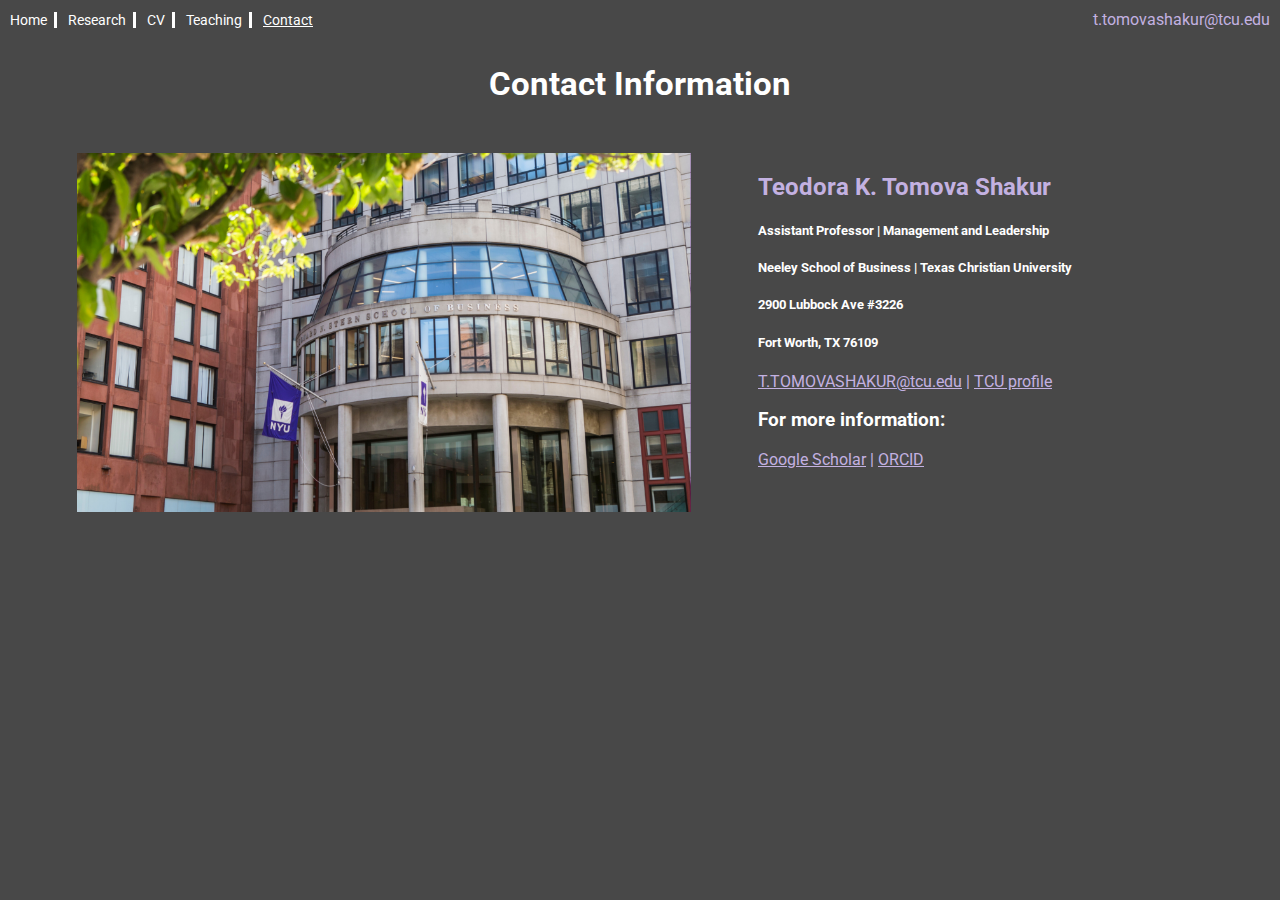
==== contact/index.html @ 63ae721c "tcu changes" ====
<!DOCTYPE html>
<html>
	<head>
		<title>Contact - Teodora K. Tomova Shakur</title>
		<link rel="stylesheet" type="text/css" href="assets/contact.css">
		<link href='https://fonts.googleapis.com/css?family=Roboto' rel='stylesheet' type='text/css'>
		<link rel="shortcut icon" href="assets/images/tcu.jpg">
		<!-- Global site tag (gtag.js) - Google Analytics -->
		<script async src="https://www.googletagmanager.com/gtag/js?id=G-89NV1QDWPR"></script>
		<script>
  			window.dataLayer = window.dataLayer || [];
  			function gtag(){dataLayer.push(arguments);}
  			gtag('js', new Date());
  			gtag('config', 'G-89NV1QDWPR');
		</script>
	</head>
	<body>
		<div id="container">
			<div class="row">
				<div class="col-left">
					<ul id="nav_list">
						<li id= "home_page" class="border-list"><a href="../">Home</a></li>
						<li class="border-list"><a href="../research/">Research</a></li>
						<li class="border-list"><a href="../cv/">CV</a></li>
						<li class="border-list"><a href="../teaching/">Teaching</a></li>
						<li id="last_page" class="border-list current_page">Contact</li>
					</ul>
				</div>
				<div class="col-right">
					<p class="email">t.tomovashakur@tcu.edu</p>
				</div>		
					
			</div>
			<div id="name_header">
				<h1>Contact Information</h1>
			</div>
			<div class="row" id="pic_and_bio">
				<div class="col-left-img">
					<img id="nyu_stern_img" src="assets/images/nyu_stern.png" alt="NYU Stern School of Business Photo">
				</div>
				<div class="col-right-img">
					<p id="bio_text_first" class="bio-text">
						<h2 id="heading_name" class="heading-text">Teodora K. Tomova Shakur</h2>
						<h5 class="heading-text">Assistant Professor | Management and Leadership</h5>
						<h5 class="heading-text">Neeley School of Business | Texas Christian University</h5>
						<h5 class="heading-text">2900 Lubbock Ave #3226</h5>
						<h5 class="heading-text">Fort Worth, TX 76109</h5>
						<a id="email_contact_link" class="contact-link" href="mailto:T.TOMOVASHAKUR@tcu.edu">T.TOMOVASHAKUR@tcu.edu</a>
						<a class="contact-link" href="">|</a>
						<a class="contact-link" href="https://www.neeley.tcu.edu/Kentico.PageBuilder/Forms/Neeley.DirectoryListWidget/DirectoryProfile/Index?pageAlias=Tomova-Shakur-Teodora&guid=d818dcfd-c20e-453f-a2fc-e2ab0ef3a5f3">TCU profile</a>
					</p>
					<p class="bio-text">
						<h3 class="heading-text">For more information:</h3>
						<a class="contact-link" href="https://scholar.google.com/citations?user=WgA-UWsAAAAJ&hl=en">Google Scholar</a>
						<a class="contact-link" href="">|</a>
						<a class="contact-link" href="https://orcid.org/0000-0003-4798-8012">ORCID</a>
					</p>
				</div>
			</div>
			
		</div>
	</body>
</html>
---- contact/assets/contact.css ----
body {
	font-family: 'Roboto', sans-serif;
	background-color: #484848;
	/*Need to figure out what this does and span*/
	min-width: 960px;
	margin: 0;
	padding: 0;
}

#container {
	margin: 0 auto;
	padding: 0;
}

.email {
	color: #C3B1E1;
	margin: 0;
}

.col-left {
	position:relative;
	left: 10px;
  	float: left;
  	width: 50%;
  	text-align: left;
  	margin-top: 10px;
}

.col-right {
	position:relative;
	right: 10px;
	float: left;
  	width: 50%;
  	text-align: right;
  	margin-top: 10px;
}

.col-left-img {
  	float: left;
  	width: 60%;
  	/*width: 39%;*/
  	text-align: center;
}

.col-right-img {
	position:relative;
	right: 10px;
	float: left;
  	width: 40%;
  	/*width: 61%;*/
  	text-align: left;
}

.row:after {
  content: "";
  display: table;
  clear: both;
}

#nav_list {
	list-style: none;
	display:inline-block;
	margin: 0;
	padding: 0;
	text-align: center;
}

#nav_list a:hover {
	color: #C3B1E1;
}

#nav_list a {
	text-decoration: none;
	color: white;
	font-size: 14px;
}

#nav_list li {
	display: inline-block;
	color: white;
	font-size: 14px;
}



.border-list {
	border-right: solid;
	padding-right: 7px;
	padding-left: 7px;
}


#home_page {
	/*background-color: #105d73;*/
	padding-left: 0;
}

.current_page {
	/*background-color: #105d73;*/
	text-decoration: underline;
	text-decoration-color: white;
}

#last_page {
	border-right: none;
	padding-right: 0;
}

#nyu_stern_img {
	width: 80%;
	height: 80%;
}

.bio-text {
	text-decoration: none;
	color: white;
}

/*Everything that is not NavBar*/


#name_header {
	margin: auto;
	width: 28%;
	padding-top: 30px;
}

#name_header h1 {
	font-size: 33px;
	color: white;
	text-align: center;
	margin: 0;
	padding-top: 5px;
	padding-bottom: 5px
}

#name_header h4 {
	padding-left: 6px;
	padding-top: 5px;
	color: #C3B1E1;
	text-align: left;
	margin: 0;
}

#pic_and_bio {
	margin-top: 45px;
}

#bio_text_first {
	margin: 0;
}

.para-link {
	color: white;
}

.para-link:hover {
	color: #C3B1E1;
}
/**/


.contact-link {
	color: #C3B1E1;
}

.contact-link:hover {
	color: white;
}

.heading-text {
	color: white;

}

#heading_name {
	color: #C3B1E1;
}
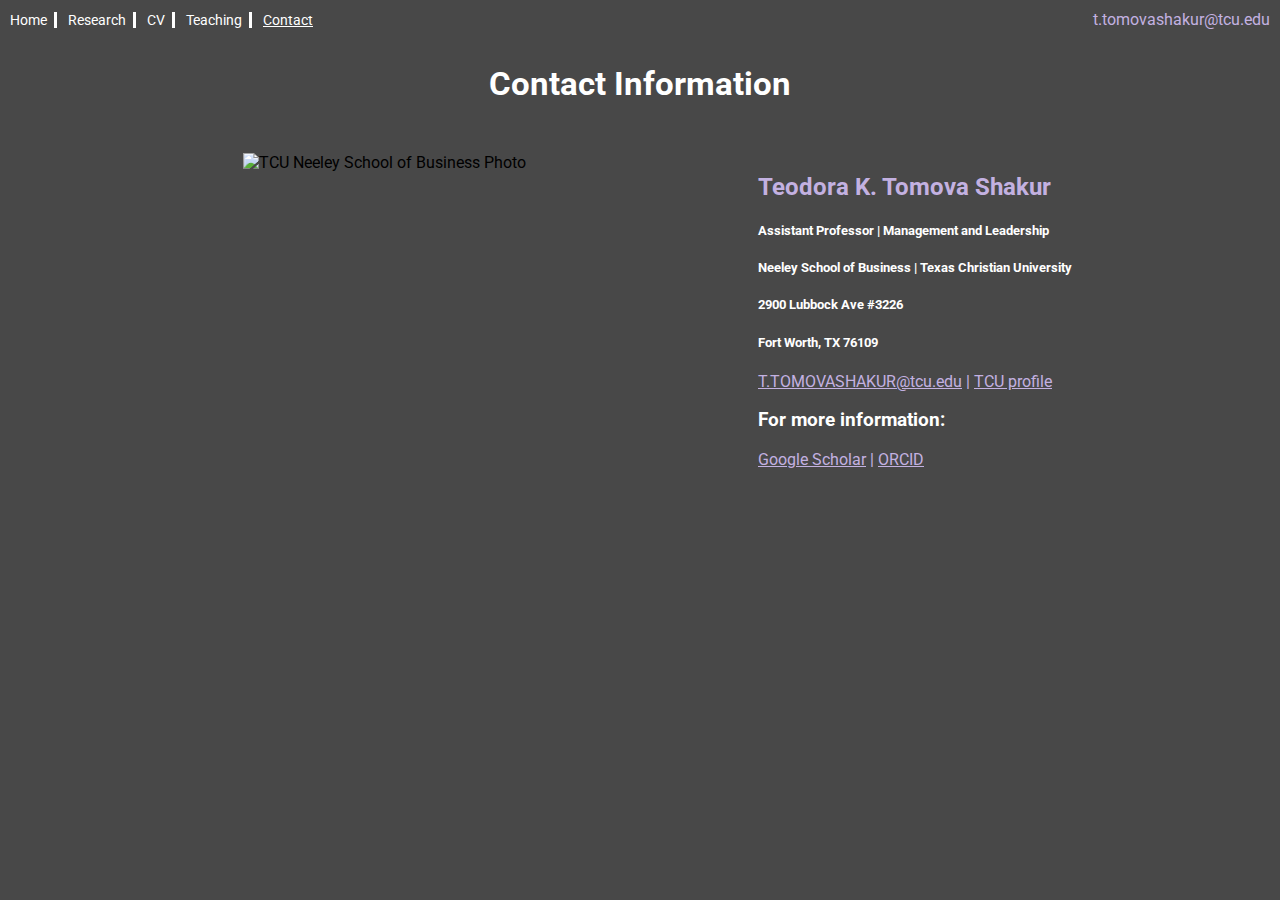
==== commit 2cb64652: "Update index.html" ====
--- a/contact/index.html
+++ b/contact/index.html
@@ -36,7 +36,7 @@
 			</div>
 			<div class="row" id="pic_and_bio">
 				<div class="col-left-img">
-					<img id="nyu_stern_img" src="assets/images/nyu_stern.png" alt="NYU Stern School of Business Photo">
+					<img id="nyu_stern_img" src="assets/images/neeley.jpg" alt="TCU Neeley School of Business Photo">
 				</div>
 				<div class="col-right-img">
 					<p id="bio_text_first" class="bio-text">
@@ -45,7 +45,7 @@
 						<h5 class="heading-text">Neeley School of Business | Texas Christian University</h5>
 						<h5 class="heading-text">2900 Lubbock Ave #3226</h5>
 						<h5 class="heading-text">Fort Worth, TX 76109</h5>
-						<a id="email_contact_link" class="contact-link" href="mailto:T.TOMOVASHAKUR@tcu.edu">T.TOMOVASHAKUR@tcu.edu</a>
+						<a id="email_contact_link" class="contact-link" href="mailto:t.tomovashakur@tcu.edu">T.TOMOVASHAKUR@tcu.edu</a>
 						<a class="contact-link" href="">|</a>
 						<a class="contact-link" href="https://www.neeley.tcu.edu/Kentico.PageBuilder/Forms/Neeley.DirectoryListWidget/DirectoryProfile/Index?pageAlias=Tomova-Shakur-Teodora&guid=d818dcfd-c20e-453f-a2fc-e2ab0ef3a5f3">TCU profile</a>
 					</p>
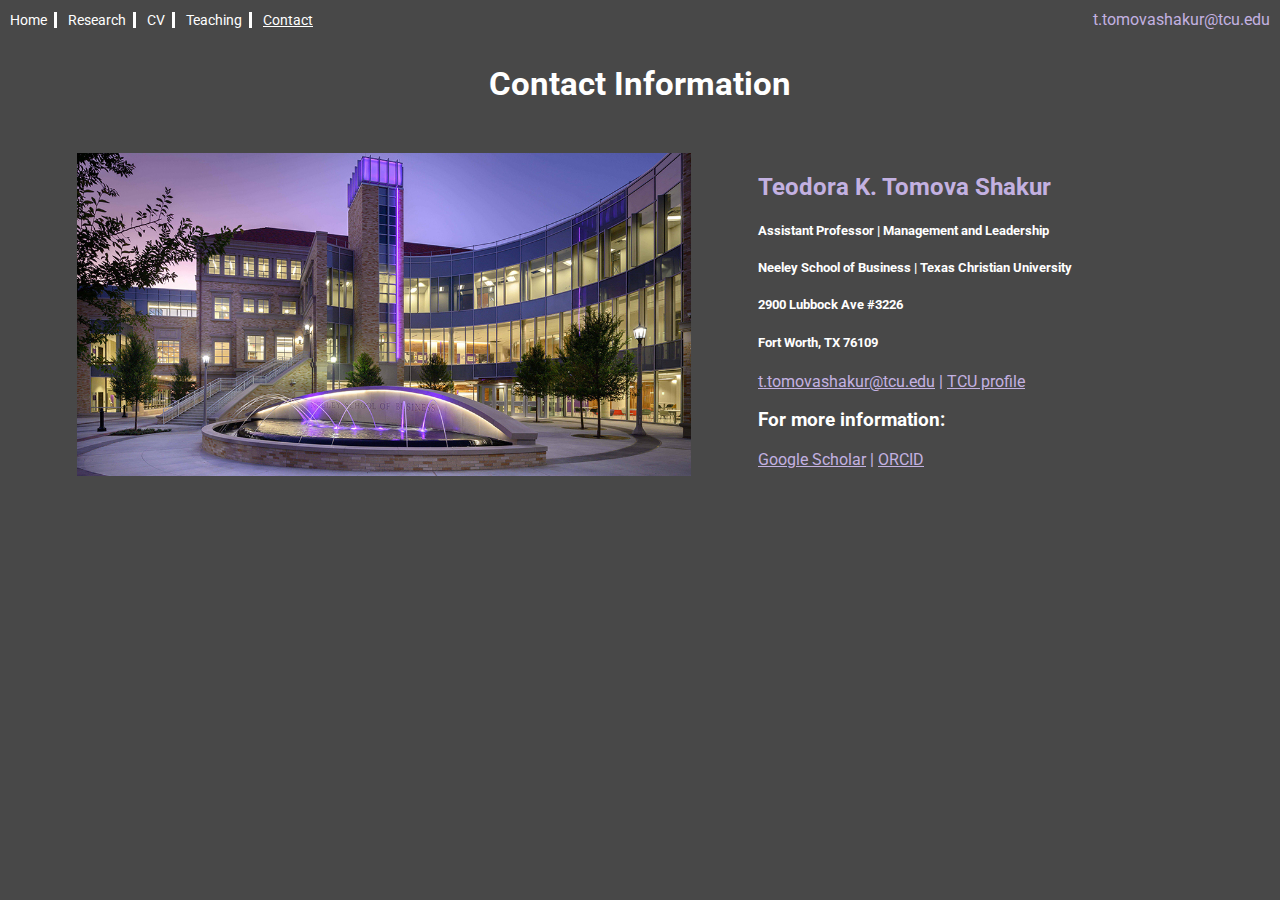
==== commit b7cc4d57: "Update index.html" ====
--- a/contact/index.html
+++ b/contact/index.html
@@ -45,7 +45,7 @@
 						<h5 class="heading-text">Neeley School of Business | Texas Christian University</h5>
 						<h5 class="heading-text">2900 Lubbock Ave #3226</h5>
 						<h5 class="heading-text">Fort Worth, TX 76109</h5>
-						<a id="email_contact_link" class="contact-link" href="mailto:t.tomovashakur@tcu.edu">T.TOMOVASHAKUR@tcu.edu</a>
+						<a id="email_contact_link" class="contact-link" href="mailto:t.tomovashakur@tcu.edu">t.tomovashakur@tcu.edu</a>
 						<a class="contact-link" href="">|</a>
 						<a class="contact-link" href="https://www.neeley.tcu.edu/Kentico.PageBuilder/Forms/Neeley.DirectoryListWidget/DirectoryProfile/Index?pageAlias=Tomova-Shakur-Teodora&guid=d818dcfd-c20e-453f-a2fc-e2ab0ef3a5f3">TCU profile</a>
 					</p>
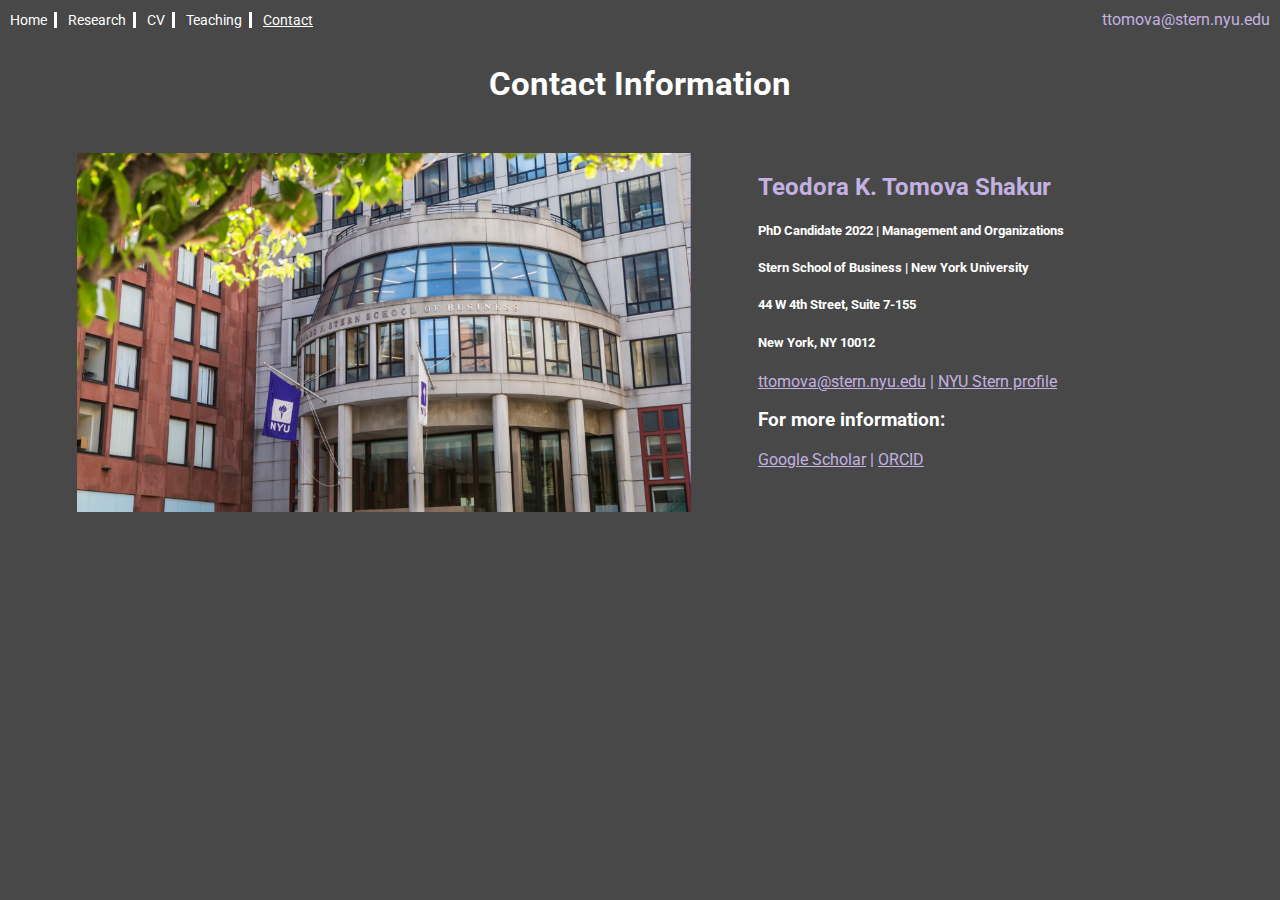
==== commit fe48fd36: "Update index.html" ====
--- a/contact/index.html
+++ b/contact/index.html
@@ -27,7 +27,7 @@
 					</ul>
 				</div>
 				<div class="col-right">
-					<p class="email">t.tomovashakur@tcu.edu</p>
+					<p class="email">ttomova@stern.nyu.edu</p>
 				</div>		
 					
 			</div>
@@ -36,18 +36,18 @@
 			</div>
 			<div class="row" id="pic_and_bio">
 				<div class="col-left-img">
-					<img id="nyu_stern_img" src="assets/images/neeley.jpg" alt="TCU Neeley School of Business Photo">
+					<img id="nyu_stern_img" src="assets/images/nyu_stern.png" alt="NYU Stern School of Business Photo">
 				</div>
 				<div class="col-right-img">
 					<p id="bio_text_first" class="bio-text">
 						<h2 id="heading_name" class="heading-text">Teodora K. Tomova Shakur</h2>
-						<h5 class="heading-text">Assistant Professor | Management and Leadership</h5>
-						<h5 class="heading-text">Neeley School of Business | Texas Christian University</h5>
-						<h5 class="heading-text">2900 Lubbock Ave #3226</h5>
-						<h5 class="heading-text">Fort Worth, TX 76109</h5>
-						<a id="email_contact_link" class="contact-link" href="mailto:t.tomovashakur@tcu.edu">t.tomovashakur@tcu.edu</a>
+						<h5 class="heading-text">PhD Candidate 2022 | Management and Organizations</h5>
+						<h5 class="heading-text">Stern School of Business | New York University</h5>
+						<h5 class="heading-text">44 W 4th Street, Suite 7-155</h5>
+						<h5 class="heading-text">New York, NY 10012</h5>
+						<a id="email_contact_link" class="contact-link" href="mailto:ttomova@stern.nyu.edu">ttomova@stern.nyu.edu</a>
 						<a class="contact-link" href="">|</a>
-						<a class="contact-link" href="https://www.neeley.tcu.edu/Kentico.PageBuilder/Forms/Neeley.DirectoryListWidget/DirectoryProfile/Index?pageAlias=Tomova-Shakur-Teodora&guid=d818dcfd-c20e-453f-a2fc-e2ab0ef3a5f3">TCU profile</a>
+						<a class="contact-link" href="https://www.stern.nyu.edu/experience-stern/about/departments-centers-initiatives/academic-departments/management-and-organizations/academic-programs/phd-overview/current-doctoral-students/teadora-tomova">NYU Stern profile</a>
 					</p>
 					<p class="bio-text">
 						<h3 class="heading-text">For more information:</h3>
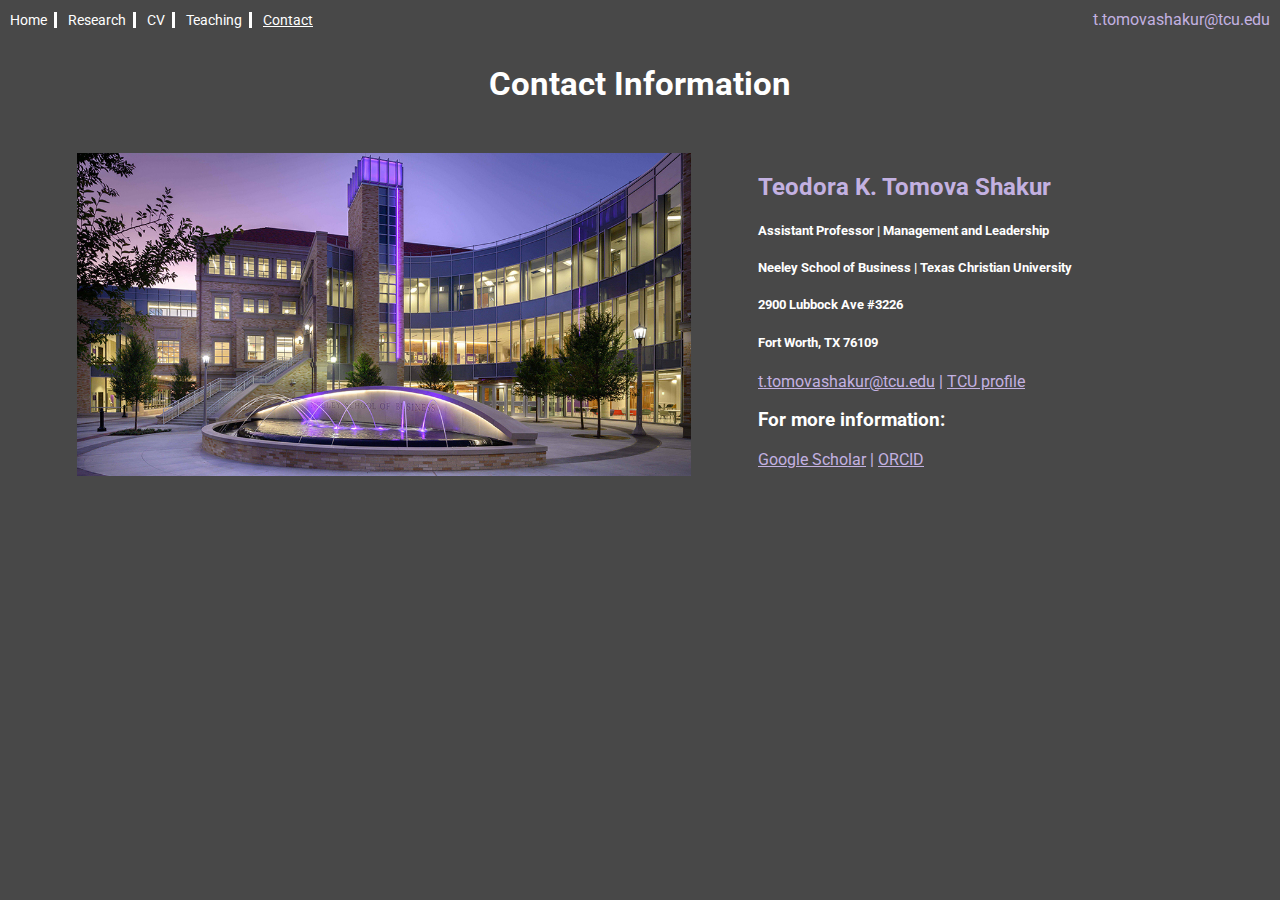
==== commit 5257d1da: "Update index.html" ====
--- a/contact/index.html
+++ b/contact/index.html
@@ -27,7 +27,7 @@
 					</ul>
 				</div>
 				<div class="col-right">
-					<p class="email">ttomova@stern.nyu.edu</p>
+					<p class="email">t.tomovashakur@tcu.edu</p>
 				</div>		
 					
 			</div>
@@ -36,18 +36,18 @@
 			</div>
 			<div class="row" id="pic_and_bio">
 				<div class="col-left-img">
-					<img id="nyu_stern_img" src="assets/images/nyu_stern.png" alt="NYU Stern School of Business Photo">
+					<img id="nyu_stern_img" src="assets/images/neeley.jpg" alt="TCU Neeley School of Business Photo">
 				</div>
 				<div class="col-right-img">
 					<p id="bio_text_first" class="bio-text">
 						<h2 id="heading_name" class="heading-text">Teodora K. Tomova Shakur</h2>
-						<h5 class="heading-text">PhD Candidate 2022 | Management and Organizations</h5>
-						<h5 class="heading-text">Stern School of Business | New York University</h5>
-						<h5 class="heading-text">44 W 4th Street, Suite 7-155</h5>
-						<h5 class="heading-text">New York, NY 10012</h5>
-						<a id="email_contact_link" class="contact-link" href="mailto:ttomova@stern.nyu.edu">ttomova@stern.nyu.edu</a>
+						<h5 class="heading-text">Assistant Professor | Management and Leadership</h5>
+						<h5 class="heading-text">Neeley School of Business | Texas Christian University</h5>
+						<h5 class="heading-text">2900 Lubbock Ave #3226</h5>
+						<h5 class="heading-text">Fort Worth, TX 76109</h5>
+						<a id="email_contact_link" class="contact-link" href="mailto:t.tomovashakur@tcu.edu">t.tomovashakur@tcu.edu</a>
 						<a class="contact-link" href="">|</a>
-						<a class="contact-link" href="https://www.stern.nyu.edu/experience-stern/about/departments-centers-initiatives/academic-departments/management-and-organizations/academic-programs/phd-overview/current-doctoral-students/teadora-tomova">NYU Stern profile</a>
+						<a class="contact-link" href="https://www.neeley.tcu.edu/Kentico.PageBuilder/Forms/Neeley.DirectoryListWidget/DirectoryProfile/Index?pageAlias=Tomova-Shakur-Teodora&guid=d818dcfd-c20e-453f-a2fc-e2ab0ef3a5f3">TCU profile</a>
 					</p>
 					<p class="bio-text">
 						<h3 class="heading-text">For more information:</h3>
@@ -60,4 +60,4 @@
 			
 		</div>
 	</body>
-</html> 
+</html>
